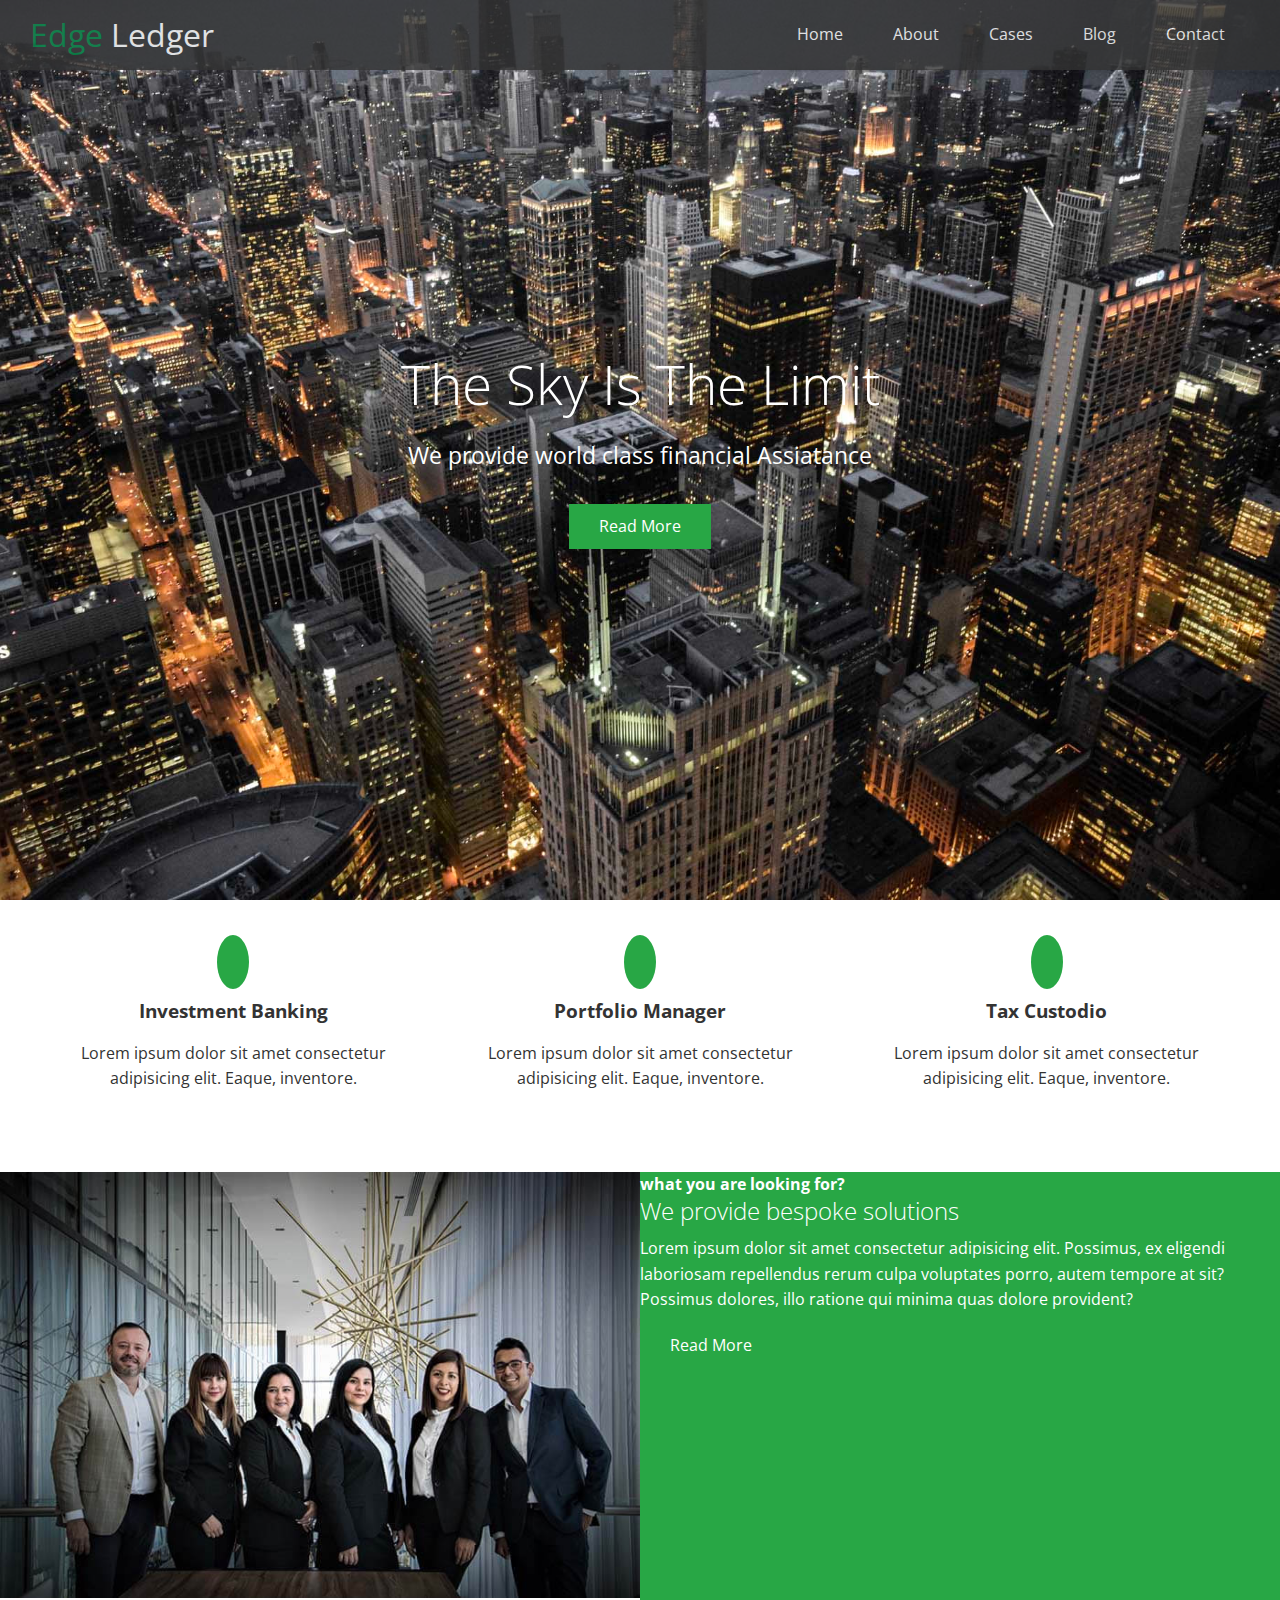
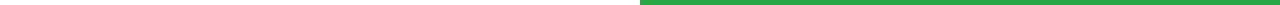
==== index.html @ b1c42f38 "Homepage -flex box" ====
<!DOCTYPE html>
<html lang="en">
<head>
    <meta charset="UTF-8">
    <meta name="viewport" content="width=device-width, initial-scale=1.0">
    <link
      rel="stylesheet"
      href="https://cdnjs.cloudflare.com/ajax/libs/font-awesome/5.13.0/css/all.min.css"
      integrity="sha256-h20CPZ0QyXlBuAw7A+KluUYx/3pK+c7lYEpqLTlxjYQ="
      crossorigin="anonymous"
    />
    <link rel="stylesheet" href="css/utilities.css" />
    <link rel="stylesheet" href="css/style.css" />
    <title>Welcome to Edgeledger</title>
</head>
<body id="Home">
    <header class="hero">
        <div id="navbar" class="navbar">
            <h1 class="logo">
            <span class="text-primary"><i class="fas fa-book-open"></i>Edge</span> Ledger
            </h1>
            <nav>
                <ul>
                    <li><a href="#home">Home</a></li>
                    <li><a href="#about">About</a></li>
                    <li><a href="#cases">Cases</a></li>
                    <li><a href="#blog">Blog</a></li>
                    <li><a href="#contact">Contact</a></li>
                </ul>
            </nav>
        </div>
        <div class="content">
            <h1>The Sky Is The Limit</h1>
            <p>We provide world class financial Assiatance</p>
            <a href="#about" class="btn"><i class="fas fa-chevron-right"></i>Read More</a>
        </div>
    </header>
<!-- about : icons -->
    <main>
        <section id="about" class="icons bg-light">
             <div class="flex-items">
                <div>
                    <i class="fas fa-university fa-2x"></i>
                      <div>
                          <h3>Investment Banking</h3>
                           <p>Lorem ipsum dolor sit amet consectetur adipisicing elit. 
                               Eaque, inventore. </p>
                      </div>
                </div>
                <div>
                    <i class="fas fa-book-reader fa-2x"></i>
                      <div>
                          <h3>Portfolio Manager</h3>
                           <p>Lorem ipsum dolor sit amet consectetur adipisicing elit. 
                               Eaque, inventore. </p>
                      </div>
                </div>
                <div>
                    <i class="fas fa-pencil-alt fa-2x"></i>
                      <div>
                          <h3>Tax Custodio </h3>
                           <p>Lorem ipsum dolor sit amet consectetur adipisicing elit. 
                               Eaque, inventore. </p>
                      </div>
                </div>
            </div>
        </section>
<!-- About : solution -->
<section class="solution flex-columns">
    <div class="row">
        <div class="column">
            <div class="column-1">
               <img src="img/home/people.jpg" alt="">
            </div>
        </div>
        <div class="column">
            <div class="column-2 bg-primary">
              <h4>what you are looking for?</h4>
              <h2>We provide bespoke solutions</h2>
              <p>Lorem ipsum dolor sit amet consectetur adipisicing elit. 
                  Possimus, ex eligendi laboriosam repellendus rerum culpa 
                  voluptates porro, autem tempore at sit? Possimus dolores, 
                  illo ratione qui minima quas dolore provident?</p>
                  <a href="#" class="btn btn-outline">
                      <i class="fas fa-chevron"></i>
                      Read More
                  </a>
            </div>
        </div>
    </div>
</section>
    </main>
</body>
</html>
---- css/utilities.css ----
/* Text colors */

.text-primary {
    color: #028745;

}

.text-secondary {
    color: #0284d0;
}
/* button */


.btn {
    cursor: pointer;
    display: inline-block;
    padding: 10px 30px;
    color: #fff;
    background-color: #28a745;
    border: none;
    border: radius 10px;
}
.btn:hover {
    opacity: 0.6;

}

.btn-primary, .bg-primary {
    background-color: #28a745;
    color: #fff;

}
.btn-secondary, .bg-secondary {
    background-color: #0284d0;
    color: #fff;

}
.btn-dark {
    background-color: #333;
    color: #fff;

}
.btn-light {
    background-color: #f4f4f4;
    color: #333;

}

.flex-columns .row {

    display: flex;
    flex-direction: row;
    flex-wrap: wrap;
    width: 100%;

}

.flex-columns .column {
    display: flex;
    flex-direction: column;
    flex-basis: 100%;
    flex: 1;
}
.flex-columns .column .column-1 {}
.flex-columns .column .column-2 {
    height: 100%;
}
---- css/style.css ----
@import url('https://fonts.googleapis.com/css2?family=Open+Sans:wght@300;400&display=swap');
*{
box-sizing: border-box;
padding: 0;
margin: 0;
}
body{
    font-family: 'open sans', sans-serif;
    background-color: #fff;
    color: #333;
    line-height: 1.6;
}

ul {
    list-style: none;
}


a {
color: #333;
text-decoration: none;
}

h1,h2{
    font-weight: 300;
    line-height: 1.2;
}
p{
    margin: 10px 0;
}

img {
    width: 100%;
}


/* Navbar */

.navbar {
    display:flex;
    align-items: center;
    justify-content: space-between;
    background-color: #333;
    color: #fff;
    opacity: 0.8;
    width: 100%;
    height: 70px;
    position: fixed;
    top: 0px;
    padding: 0 30px;
}

.navbar a {
    color: #fff;
    padding: 10px 20px;
    margin: 0 5px;
}

.navbar a:hover {
border-bottom:#028745 2px solid;
}

.navbar ul {
    display: flex;
}
.navbar .logo {
    font-weight: 400;
}

/* Header */

.hero {
    background: url('../img/home/showcase.jpg') no-repeat center center/cover;
    height: 100vh;
    position: relative;
    color: #fff;
}

/* Content */
.hero .content {
    display: flex;
    flex-direction: column;
    align-items: center;
    justify-content: center;
    text-align: center;
    height: 100%;
}

.hero .content h1 {
    font-size: 55px;
    
}
.hero .content p {
    font-size: 23px;
    max-width: 600px;
    margin: 20px 0 30px;
}

.hero::before {
    content: '';
    position: absolute;
    top: 0;
    left: 0;
    width: 100%;
    height: 100%;
}

/* Icons */

.icons
{
    padding: 30px;
}


.icons h3 {
    font-weight: bold;

    margin-bottom: 15px;
}

.icons i {
    background-color: #28a745;
    color: #fff;
    padding: 1rem;
    border-radius: 50%;
    margin-bottom: 15px;
}

/* Flex-items */

.flex-items {
    display: flex;
text-align: center; 
justify-content: center;
height: 100%;
}

.flex-items div{
    padding: 20px;
}
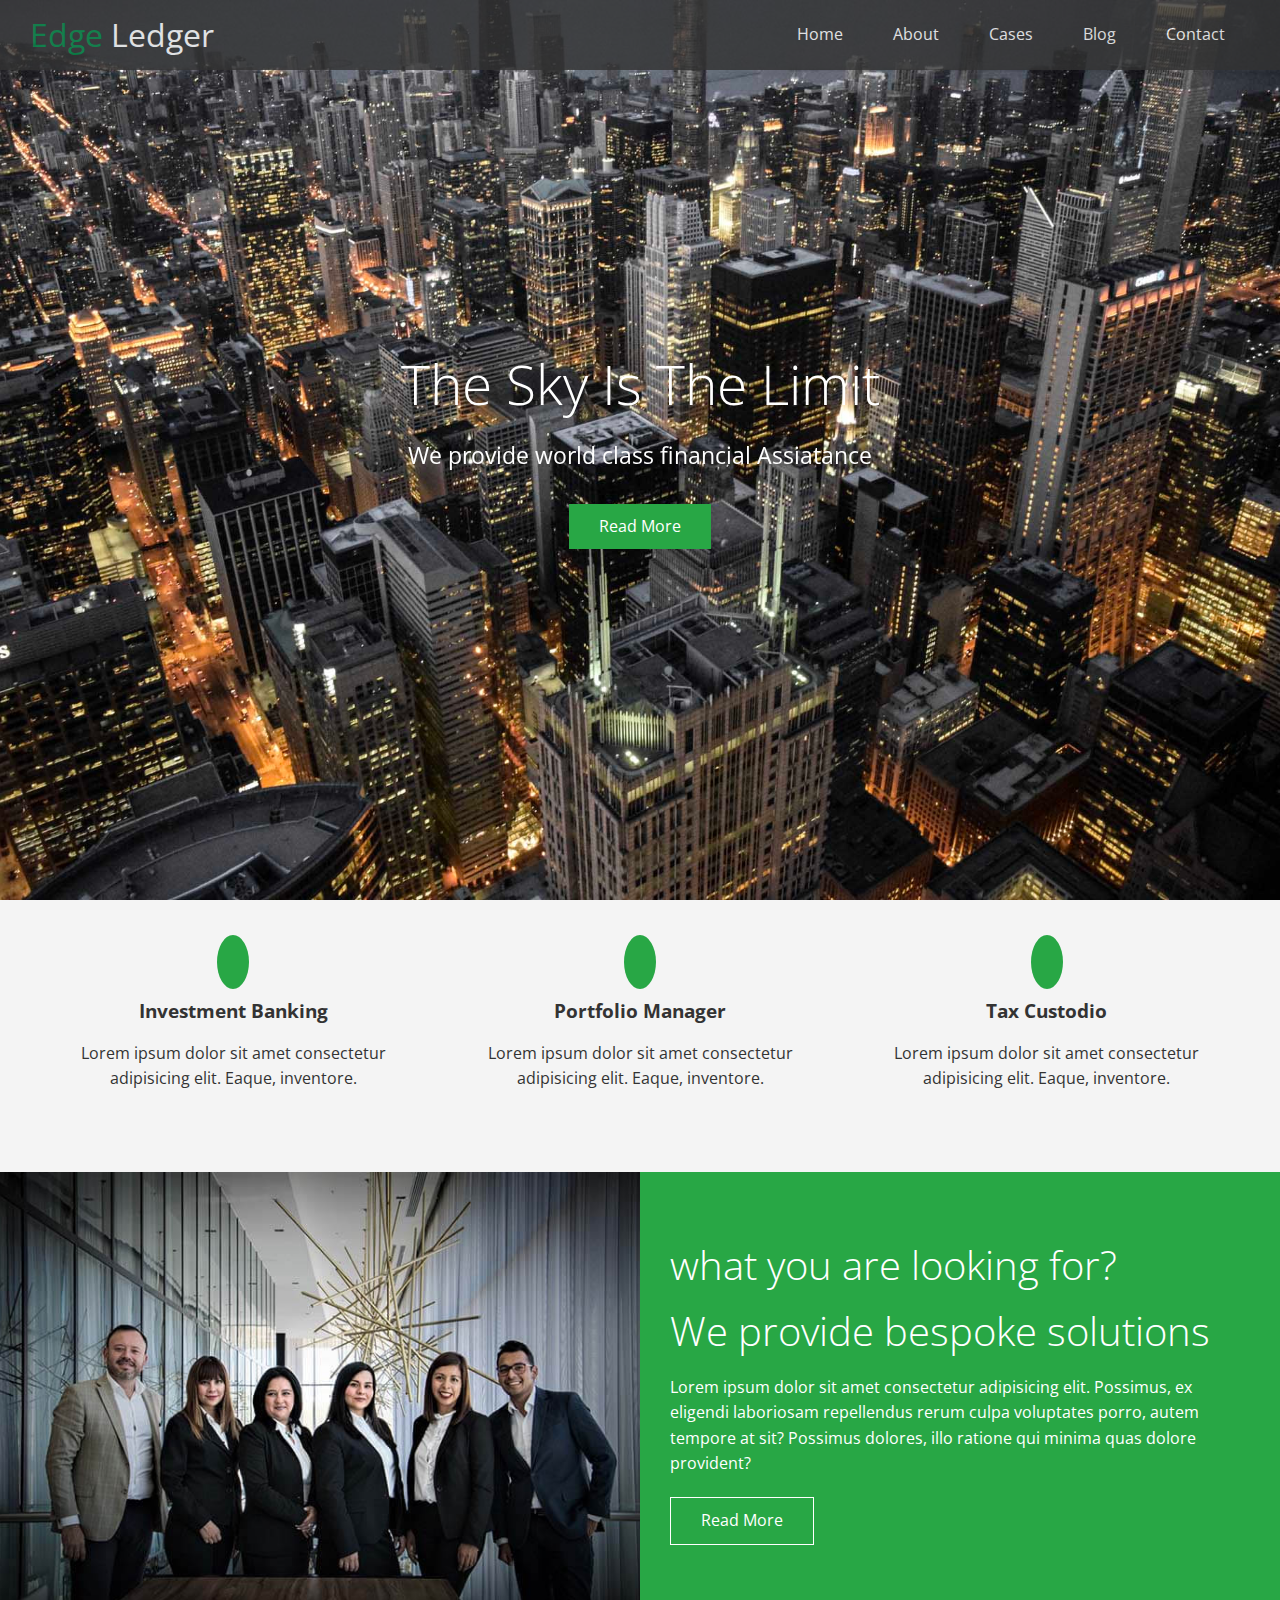
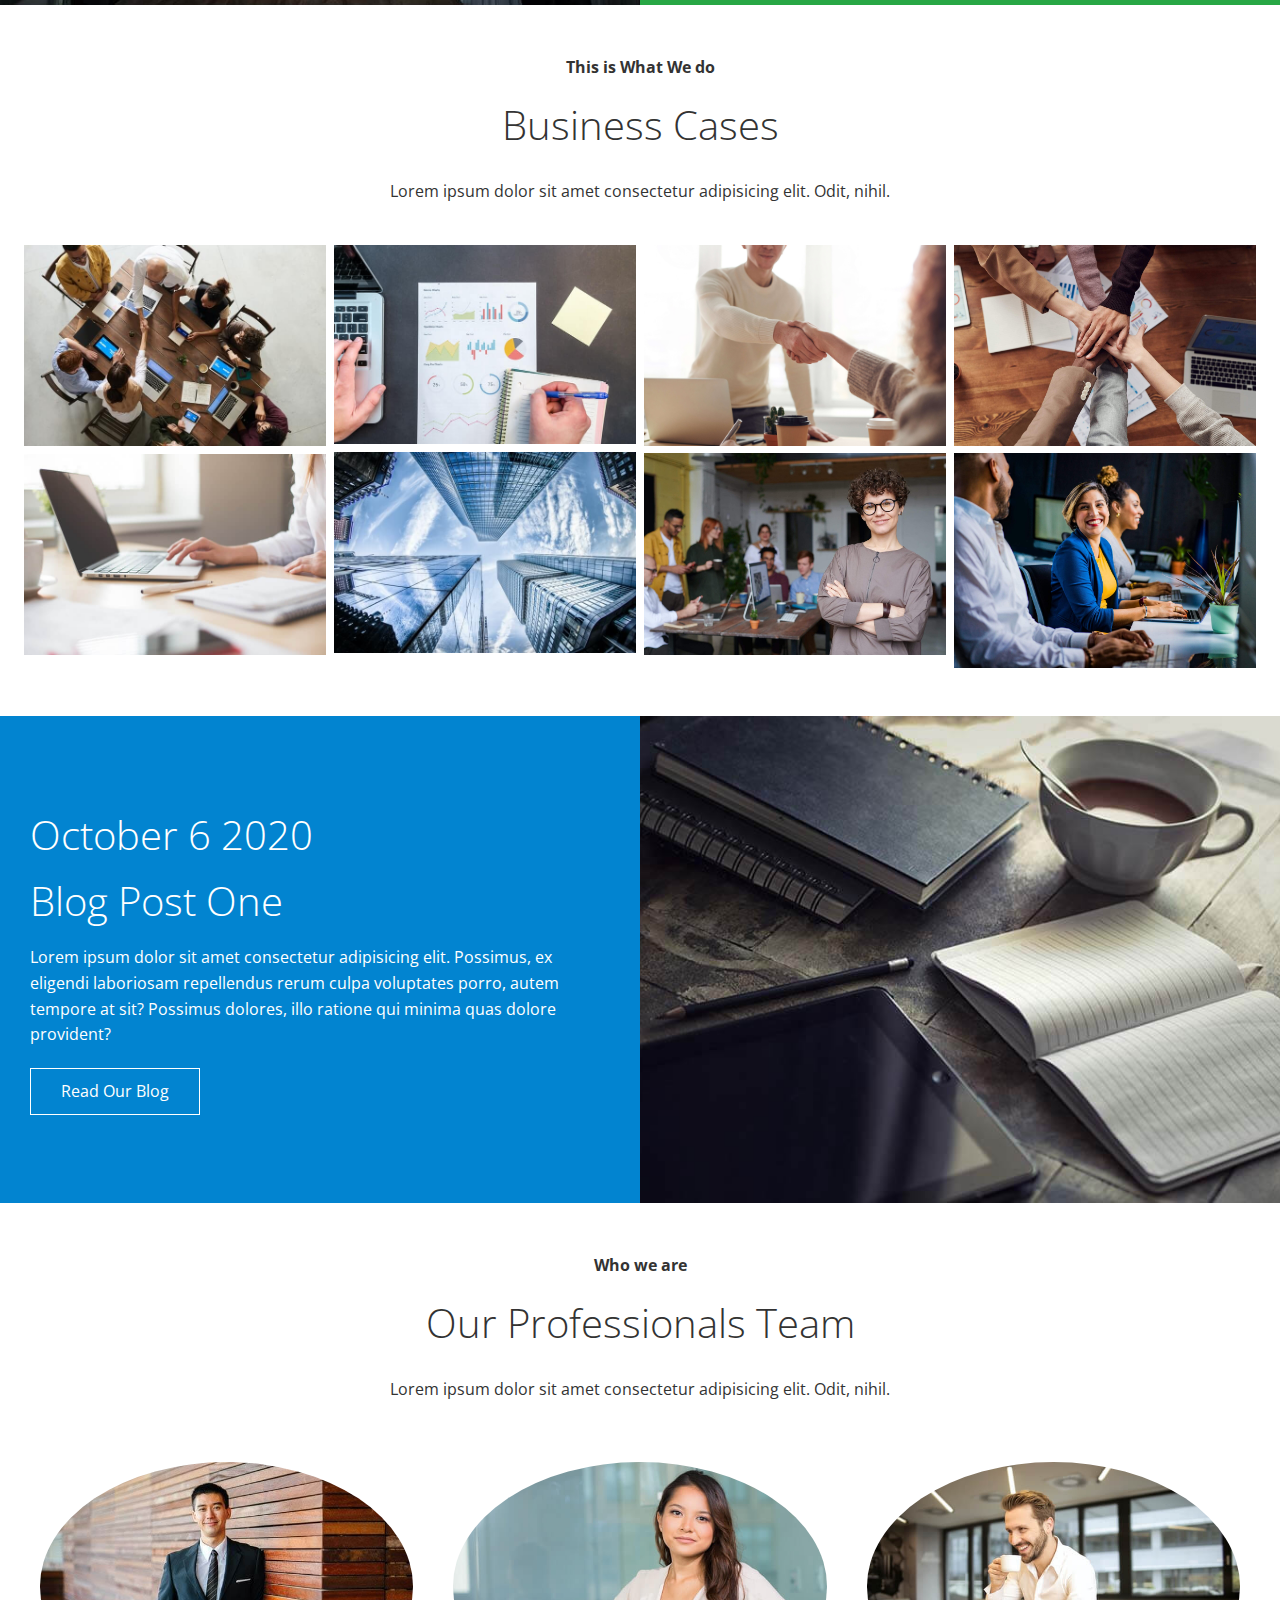
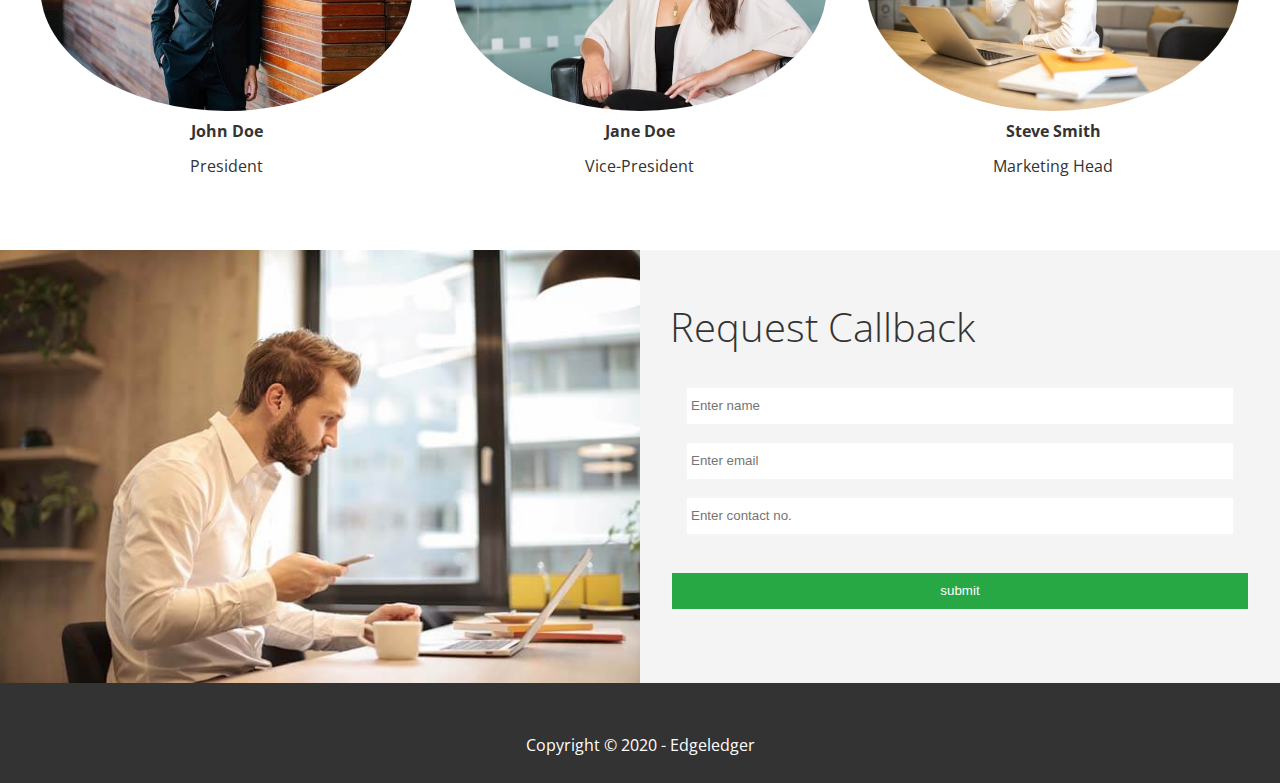
==== commit b2d011c1: "complete project" ====
--- a/index.html
+++ b/index.html
@@ -1,8 +1,8 @@
 <!DOCTYPE html>
 <html lang="en">
-<head>
-    <meta charset="UTF-8">
-    <meta name="viewport" content="width=device-width, initial-scale=1.0">
+  <head>
+    <meta charset="UTF-8" />
+    <meta name="viewport" content="width=device-width, initial-scale=1.0" />
     <link
       rel="stylesheet"
       href="https://cdnjs.cloudflare.com/ajax/libs/font-awesome/5.13.0/css/all.min.css"
@@ -12,83 +12,216 @@
     <link rel="stylesheet" href="css/utilities.css" />
     <link rel="stylesheet" href="css/style.css" />
     <title>Welcome to Edgeledger</title>
-</head>
-<body id="Home">
+  </head>
+  <body id="Home">
     <header class="hero">
-        <div id="navbar" class="navbar">
-            <h1 class="logo">
-            <span class="text-primary"><i class="fas fa-book-open"></i>Edge</span> Ledger
-            </h1>
-            <nav>
-                <ul>
-                    <li><a href="#home">Home</a></li>
-                    <li><a href="#about">About</a></li>
-                    <li><a href="#cases">Cases</a></li>
-                    <li><a href="#blog">Blog</a></li>
-                    <li><a href="#contact">Contact</a></li>
-                </ul>
-            </nav>
-        </div>
-        <div class="content">
-            <h1>The Sky Is The Limit</h1>
-            <p>We provide world class financial Assiatance</p>
-            <a href="#about" class="btn"><i class="fas fa-chevron-right"></i>Read More</a>
-        </div>
+      <div id="navbar" class="navbar">
+        <h1 class="logo">
+          <span class="text-primary"><i class="fas fa-book-open"></i>Edge</span>
+          Ledger
+        </h1>
+        <nav>
+          <ul>
+            <li><a href="#home">Home</a></li>
+            <li><a href="#about">About</a></li>
+            <li><a href="#cases">Cases</a></li>
+            <li><a href="#blog">Blog</a></li>
+            <li><a href="#contact">Contact</a></li>
+          </ul>
+        </nav>
+      </div>
+      <div class="content">
+        <h1>The Sky Is The Limit</h1>
+        <p>We provide world class financial Assiatance</p>
+        <a href="#about" class="btn"
+          ><i class="fas fa-chevron-right"></i>Read More</a
+        >
+      </div>
     </header>
-<!-- about : icons -->
+    <!-- about : icons -->
     <main>
-        <section id="about" class="icons bg-light">
-             <div class="flex-items">
-                <div>
-                    <i class="fas fa-university fa-2x"></i>
-                      <div>
-                          <h3>Investment Banking</h3>
-                           <p>Lorem ipsum dolor sit amet consectetur adipisicing elit. 
-                               Eaque, inventore. </p>
-                      </div>
-                </div>
-                <div>
-                    <i class="fas fa-book-reader fa-2x"></i>
-                      <div>
-                          <h3>Portfolio Manager</h3>
-                           <p>Lorem ipsum dolor sit amet consectetur adipisicing elit. 
-                               Eaque, inventore. </p>
-                      </div>
-                </div>
-                <div>
-                    <i class="fas fa-pencil-alt fa-2x"></i>
-                      <div>
-                          <h3>Tax Custodio </h3>
-                           <p>Lorem ipsum dolor sit amet consectetur adipisicing elit. 
-                               Eaque, inventore. </p>
-                      </div>
-                </div>
-            </div>
-        </section>
-<!-- About : solution -->
-<section class="solution flex-columns">
-    <div class="row">
-        <div class="column">
+      <section id="about" class="icons bg-light">
+        <div class="flex-items">
+          <div>
+            <i class="fas fa-university fa-2x"></i>
+            <div>
+              <h3>Investment Banking</h3>
+              <p>
+                Lorem ipsum dolor sit amet consectetur adipisicing elit. Eaque,
+                inventore.
+              </p>
+            </div>
+          </div>
+          <div>
+            <i class="fas fa-book-reader fa-2x"></i>
+            <div>
+              <h3>Portfolio Manager</h3>
+              <p>
+                Lorem ipsum dolor sit amet consectetur adipisicing elit. Eaque,
+                inventore.
+              </p>
+            </div>
+          </div>
+          <div>
+            <i class="fas fa-pencil-alt fa-2x"></i>
+            <div>
+              <h3>Tax Custodio</h3>
+              <p>
+                Lorem ipsum dolor sit amet consectetur adipisicing elit. Eaque,
+                inventore.
+              </p>
+            </div>
+          </div>
+        </div>
+      </section>
+       <!-- About : solution -->
+       <section class="solution flex-columns">
+        <div class="row">
+          <div class="column">
             <div class="column-1">
-               <img src="img/home/people.jpg" alt="">
-            </div>
-        </div>
-        <div class="column">
+              <img src="img/home/people.jpg" alt="" />
+            </div>
+          </div>
+          <div class="column">
             <div class="column-2 bg-primary">
               <h4>what you are looking for?</h4>
               <h2>We provide bespoke solutions</h2>
-              <p>Lorem ipsum dolor sit amet consectetur adipisicing elit. 
-                  Possimus, ex eligendi laboriosam repellendus rerum culpa 
-                  voluptates porro, autem tempore at sit? Possimus dolores, 
-                  illo ratione qui minima quas dolore provident?</p>
-                  <a href="#" class="btn btn-outline">
-                      <i class="fas fa-chevron"></i>
-                      Read More
-                  </a>
-            </div>
-        </div>
-    </div>
-</section>
+              <p>
+                Lorem ipsum dolor sit amet consectetur adipisicing elit.
+                Possimus, ex eligendi laboriosam repellendus rerum culpa
+                voluptates porro, autem tempore at sit? Possimus dolores, illo
+                ratione qui minima quas dolore provident?
+              </p>
+              <a href="#" class="btn btn-outline">
+                <i class="fas fa-chevron"></i>
+                Read More
+              </a>
+            </div>
+          </div>
+        </div>
+      </section>
+         <!-- Cases -->
+      <section id="cases" class="cases flex-grid section-padding">
+        <header class="section-header">
+          <h4>This is What We do</h4>
+          <h2>Business Cases</h2>
+          <p>
+            Lorem ipsum dolor sit amet consectetur adipisicing elit. Odit,
+            nihil.
+          </p>
+        </header>
+        <div class="row">
+          <div class="column">
+            <img src="/img/cases/cases1.jpg" alt="" />
+            <img src="/img/cases/cases2.jpg" alt="" />
+          </div>
+          <div class="column">
+            <img src="/img/cases/cases3.jpg" alt="" />
+            <img src="/img/cases/cases4.jpg" alt="" />
+          </div>
+          <div class="column">
+            <img src="/img/cases/cases5.jpg" alt="" />
+            <img src="/img/cases/cases6.jpg" alt="" />
+          </div>
+          <div class="column">
+            <img src="/img/cases/cases7.jpg" alt="" />
+            <img src="/img/cases/cases8.jpg" alt="" />
+          </div>
+        </div>
+      </section>
+               <!-- Blogs -->
+      <section id="blog" class="blog flex-columns flex-reverse">
+        <div class="row">
+          <div class="column">
+            <div class="column-1">
+              <img src="img/home/blog.jpg" alt="" />
+            </div>
+          </div>
+          <div class="column">
+            <div class="column-2 bg-secondary">
+              <h4>October 6 2020</h4>
+              <h2>Blog Post  One</h2>
+              <p>
+                Lorem ipsum dolor sit amet consectetur adipisicing elit.
+                Possimus, ex eligendi laboriosam repellendus rerum culpa
+                voluptates porro, autem tempore at sit? Possimus dolores, illo
+                ratione qui minima quas dolore provident?
+              </p>
+              <a href="blog.html" class="btn btn-outline">
+                <i class="fas fa-chevron"></i>
+                Read Our Blog
+              </a>
+            </div>
+          </div>
+        </div>
+      </section>
+<!-- Teams -->
+      <section id="team" class="team  section-padding">
+        <header class="section-header">
+          <h4>Who we are</h4>
+          <h2>Our Professionals Team</h2>
+          <p>
+            Lorem ipsum dolor sit amet consectetur adipisicing elit. Odit,
+            nihil.
+          </p>
+        </header>
+        <div class="flex-items">
+            <div>
+               <img src="img/team/person1.jpg" alt="">
+               <h4>John Doe</h4>
+               <p>President</p>
+            </div>
+            <div>
+              <img src="img/team/person2.jpg" alt="">
+              <h4>Jane Doe</h4>
+               <p>Vice-President</p>
+            </div>
+            <div>
+              <img src="img/team/person3.jpg" alt="">
+              <h4>Steve Smith</h4>
+               <p>Marketing Head</p>
+            </div>
+        </div>
+      </section>
+      <!-- Section Contact -->
+      <section id="contact" class="solution flex-columns">
+        <div class="row">
+          <div class="column">
+            <div class="column-1">
+              <img src="img/home/contact.jpg" alt="" />
+            </div>
+          </div>
+          <div class="column">
+            <div class="column-2 bg-light">
+              <h2>Request Callback</h2>
+              <form action="process.php" method="POST" class="callback-form">
+                <div class="form-control">
+                  <label for="name"></label>
+                  <input type="text" id="name" name="name" placeholder="Enter name">
+                </div>
+                <div class="form-control">
+                  <label for="Email"></label>
+                  <input type="email" id="email" name="email" placeholder="Enter email">
+                </div>
+                <div class="form-control">
+                  <label for="Phone"></label>
+                  <input type="text" id="phone" name="phone" placeholder="Enter contact no.">
+                </div>
+                <input type="submit" class="btn" value="submit" id="submit"> 
+              </form>
+            </div>
+          </div>
+        </div>
+      </section>
     </main>
-</body>
+    <footer class="footer bg-dark">
+      <div class="social">
+        <a href="#"><i class="fab fa-facebook fa-2x"></i></a>
+        <a href="#"><i class="fab fa-twitter fa-2x"></i></a>
+        <a href="#"><i class="fab fa-youtube fa-2x"></i></a>
+        <a href="#"><i class="fab fa-linkedin fa-2x"></i></a>
+      </div>
+      <p>Copyright &copy; 2020 - Edgeledger</p>
+    </footer>
+  </body>
 </html>--- a/css/utilities.css
+++ b/css/utilities.css
@@ -1,67 +1,143 @@
 /* Text colors */
 
 .text-primary {
-    color: #028745;
-
+  color: #028745;
 }
 
 .text-secondary {
-    color: #0284d0;
+  color: #0284d0;
 }
 /* button */
 
-
 .btn {
-    cursor: pointer;
-    display: inline-block;
-    padding: 10px 30px;
-    color: #fff;
-    background-color: #28a745;
-    border: none;
-    border: radius 10px;
+  cursor: pointer;
+  display: inline-block;
+  padding: 10px 30px;
+  color: #fff;
+  background-color: #28a745;
+  border: none;
+  border: radius 10px;
 }
 .btn:hover {
-    opacity: 0.6;
-
+  opacity: 0.6;
 }
 
-.btn-primary, .bg-primary {
-    background-color: #28a745;
-    color: #fff;
+.btn-primary,
+.bg-primary {
+  background-color: #28a745;
+  color: #fff;
+}
+.btn-secondary,
+.bg-secondary {
+  background-color: #0284d0;
+  color: #fff;
+}
+.btn-dark,
+.bg-dark {
+  background-color: #333;
+  color: #fff;
+}
+.btn-light,
+.bg-light {
+  background-color: #f4f4f4;
+  color: #333;
+}
 
+.btn-outline {
+  background: transparent;
+  border: solid 1px #fff;
 }
-.btn-secondary, .bg-secondary {
-    background-color: #0284d0;
-    color: #fff;
 
+/* Flex-items */
+
+.flex-items {
+  display: flex;
+  text-align: center;
+  justify-content: center;
+  height: 100%;
 }
-.btn-dark {
-    background-color: #333;
-    color: #fff;
 
+.flex-items div {
+  padding: 20px;
 }
-.btn-light {
-    background-color: #f4f4f4;
-    color: #333;
 
+.flex-columns.flex-reverse .row { 
+    flex-direction: row-reverse;
 }
 
 .flex-columns .row {
-
-    display: flex;
-    flex-direction: row;
-    flex-wrap: wrap;
-    width: 100%;
-
+  display: flex;
+  flex-direction: row;
+  flex-wrap: wrap;
+  width: 100%;
 }
 
 .flex-columns .column {
-    display: flex;
-    flex-direction: column;
-    flex-basis: 100%;
-    flex: 1;
+  display: flex;
+  flex-direction: column;
+  flex-basis: 100%;
+  flex: 1;
 }
-.flex-columns .column .column-1 {}
+.flex-columns .column .column-1,
 .flex-columns .column .column-2 {
-    height: 100%;
-} 
+  height: 100%;
+}
+.flex-columns img {
+  width: 100%;
+  height: 100%;
+  object-fit: cover;
+}
+
+.flex-columns .column-2 {
+  display: flex;
+  flex-direction: column;
+  align-items: flex-start;
+  justify-content: center;
+  padding: 30px;
+}
+
+.flex-columns h2 {
+  font-size: 40px;
+  font-weight: 100;
+}
+.flex-columns h4 {
+  margin-bottom: 10px;
+  font-size: 40px;
+  font-weight: 100;
+}
+.flex-columns p {
+  margin: 20px 0;
+}
+
+/* Section header */
+.section-header {
+  padding: 30px;
+  display: flex;
+  flex-direction: column;
+  align-items: center;
+  justify-content: center;
+  text-align: center;
+}
+
+.section-header h2 {
+  font-size: 40px;
+  margin: 20px 0;
+}
+
+.section-padding {
+  padding: 20px 20px 40px;
+}
+
+/* Flex-grid */
+
+.flex-grid .row {
+  display: flex;
+  flex-wrap: wrap;
+}
+
+.flex-grid .column {
+  flex: 25%;
+  max-width: 25%;
+  padding: 0 4px;
+}
+
--- a/css/style.css
+++ b/css/style.css
@@ -1,143 +1,250 @@
 @import url('https://fonts.googleapis.com/css2?family=Open+Sans:wght@300;400&display=swap');
-*{
-box-sizing: border-box;
-padding: 0;
-margin: 0;
-}
-body{
-    font-family: 'open sans', sans-serif;
-    background-color: #fff;
-    color: #333;
-    line-height: 1.6;
+* {
+  box-sizing: border-box;
+  padding: 0;
+  margin: 0;
+}
+body {
+  font-family: 'open sans', sans-serif;
+  background-color: #fff;
+  color: #333;
+  line-height: 1.6;
 }
 
 ul {
-    list-style: none;
-}
-
+  list-style: none;
+}
 
 a {
-color: #333;
-text-decoration: none;
-}
-
-h1,h2{
-    font-weight: 300;
-    line-height: 1.2;
-}
-p{
-    margin: 10px 0;
+  color: #333;
+  text-decoration: none;
+}
+
+h1,
+h2 {
+  font-weight: 300;
+  line-height: 1.2;
+}
+p {
+  margin: 10px 0;
 }
 
 img {
-    width: 100%;
-}
-
+  width: 100%;
+}
 
 /* Navbar */
 
 .navbar {
-    display:flex;
-    align-items: center;
-    justify-content: space-between;
-    background-color: #333;
-    color: #fff;
-    opacity: 0.8;
-    width: 100%;
-    height: 70px;
-    position: fixed;
-    top: 0px;
-    padding: 0 30px;
+  display: flex;
+  align-items: center;
+  justify-content: space-between;
+  background-color: #333;
+  color: #fff;
+  opacity: 0.8;
+  width: 100%;
+  height: 70px;
+  position: fixed;
+  top: 0px;
+  padding: 0 30px;
 }
 
 .navbar a {
-    color: #fff;
-    padding: 10px 20px;
-    margin: 0 5px;
+  color: #fff;
+  padding: 10px 20px;
+  margin: 0 5px;
 }
 
 .navbar a:hover {
-border-bottom:#028745 2px solid;
+  border-bottom: #028745 2px solid;
 }
 
 .navbar ul {
-    display: flex;
+  display: flex;
 }
 .navbar .logo {
-    font-weight: 400;
+  font-weight: 400;
 }
 
 /* Header */
 
 .hero {
-    background: url('../img/home/showcase.jpg') no-repeat center center/cover;
-    height: 100vh;
-    position: relative;
-    color: #fff;
-}
+  background: url('../img/home/showcase.jpg') no-repeat center center/cover;
+  height: 100vh;
+  position: relative;
+  color: #fff;
+}
+
+
 
 /* Content */
 .hero .content {
-    display: flex;
+  display: flex;
+  flex-direction: column;
+  align-items: center;
+  justify-content: center;
+  text-align: center;
+  height: 100%;
+}
+
+.hero .content h1 {
+  font-size: 55px;
+}
+.hero .content p {
+  font-size: 23px;
+  max-width: 600px;
+  margin: 20px 0 30px;
+}
+
+.hero::before {
+  content: '';
+  position: absolute;
+  top: 0;
+  left: 0;
+  width: 100%;
+  height: 100%;
+}
+
+.hero * {
+  z-index: 10;
+}
+
+.hero.blog {
+  background: url(../img/home/blog.jpg) no-repeat center center/cover;
+  height: 30vh;
+}
+
+
+/* Icons */
+
+.icons {
+  padding: 30px;
+}
+
+.icons h3 {
+  font-weight: bold;
+  margin-bottom: 15px;
+}
+
+.icons i {
+  background-color: #28a745;
+  color: #fff;
+  padding: 1rem;
+  border-radius: 50%;
+  margin-bottom: 15px;
+}
+
+.cases img:hover {
+  opacity: 0.7;
+}
+
+.team img {
+  border-radius: 50%;
+}
+
+/* Callback */
+.callback-form
+{
+  width: 100%;
+  padding: 20px 0;
+}
+
+.callback-form label {
+  display: block;
+  margin-bottom: 5px;
+}
+.callback-form .form-control {
+   margin: 15px;
+}
+
+.callback-form input {
+  width: 100%;
+  padding: 4px;
+  height: 40px;
+  border: #f5f5f5 2px solid;
+}
+
+.callback-form input:focus {
+  outline-color: #028745;
+
+}
+
+.callback-form .btn {
+  padding: 10px 0;
+  margin-top: 20px;
+}
+
+
+/* Post */
+.post {
+  padding: 50px 30px;
+}
+
+.post h2 {
+  font-size: 40px;
+  margin-bottom: 20px;
+  padding-bottom: 10px;
+  border-bottom: #ccc solid 1px ;
+}
+.post .meta {
+  margin-bottom: 30px;
+}
+
+.post img {
+  width: 300px;
+  border-radius: 50%;
+  display: block;
+  margin: 0 auto 30px;
+}
+.post p {
+  text-align: justify;
+}
+
+
+/* footer */
+
+.footer {
+  display: flex;
+  flex-direction: column;
+  align-items: center;
+  justify-content: center;
+  text-align: center;
+  height: 100px;
+
+}
+
+.footer a {
+  color: #fff;
+  margin-right: 10px;
+}
+.footer a:hover {
+  color: #028745;
+}
+
+
+/* Mobile */
+
+@media(max-width:768px) {
+  .navbar {
     flex-direction: column;
-    align-items: center;
-    justify-content: center;
-    text-align: center;
-    height: 100%;
-}
-
-.hero .content h1 {
-    font-size: 55px;
+    height: 120px;
+    padding: 20px;
     
-}
-.hero .content p {
-    font-size: 23px;
-    max-width: 600px;
-    margin: 20px 0 30px;
-}
-
-.hero::before {
-    content: '';
-    position: absolute;
-    top: 0;
-    left: 0;
-    width: 100%;
-    height: 100%;
-}
-
-/* Icons */
-
-.icons
-{
-    padding: 30px;
-}
-
-
-.icons h3 {
-    font-weight: bold;
-
-    margin-bottom: 15px;
-}
-
-.icons i {
-    background-color: #28a745;
-    color: #fff;
-    padding: 1rem;
-    border-radius: 50%;
-    margin-bottom: 15px;
-}
-
-/* Flex-items */
-
-.flex-items {
-    display: flex;
-text-align: center; 
-justify-content: center;
-height: 100%;
-}
-
-.flex-items div{
-    padding: 20px;
-}
-
-
+  }
+  .navbar a {
+    padding: 10px 10px;
+
+  }
+  .flex-items {
+    flex-direction: column;
+  }
+
+  .flex-columns .column, .flex-grid .column{
+    flex: 100%;
+    max-width: 100%;
+  }
+  .team img {
+    width: 70%;
+  }
+
+}